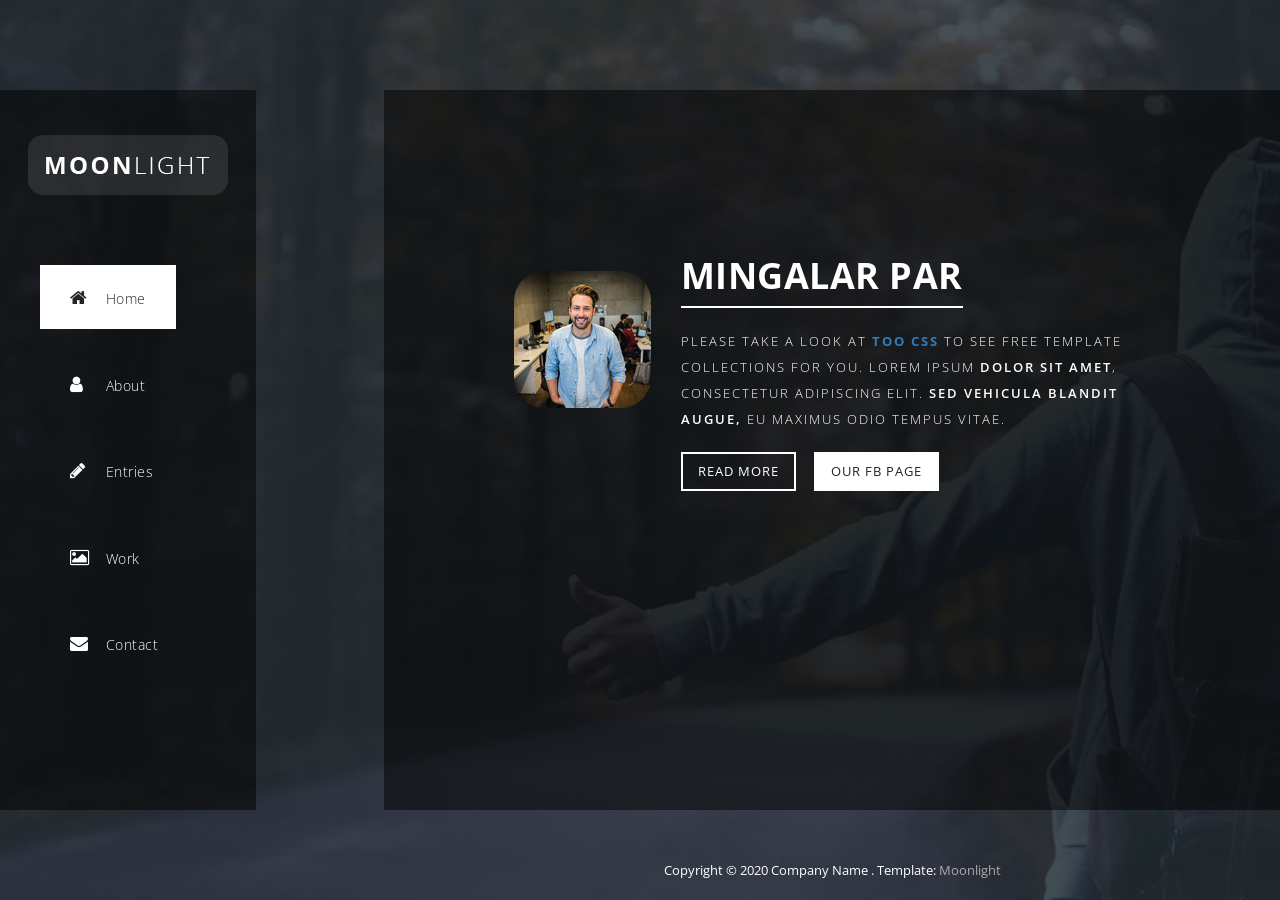
==== index.html @ 98006a34 "init" ====
<!DOCTYPE html>
<html>
    <head>
        <meta charset="utf-8">
        <meta http-equiv="X-UA-Compatible" content="IE=edge,chrome=1">
        <title>Moonlight CSS Website Template</title>
<!-- 
Moonlight Template 
https://templatemo.com/tm-512-moonlight
-->
        <meta name="description" content="">
        <meta name="viewport" content="width=device-width, initial-scale=1">
        <link rel="apple-touch-icon" href="apple-touch-icon.png">

        <link rel="stylesheet" href="css/bootstrap.min.css">
        <link rel="stylesheet" href="css/bootstrap-theme.min.css">
        <link rel="stylesheet" href="css/fontAwesome.css">
        <link rel="stylesheet" href="css/light-box.css">
        <link rel="stylesheet" href="css/templatemo-main.css">

        <link href="https://fonts.googleapis.com/css?family=Open+Sans:300,400,600,700,800" rel="stylesheet">

        <script src="js/vendor/modernizr-2.8.3-respond-1.4.2.min.js"></script>
    </head>

<body>
    
    <div class="sequence">
  
      <div class="seq-preloader">
        <svg width="39" height="16" viewBox="0 0 39 16" xmlns="http://www.w3.org/2000/svg" class="seq-preload-indicator"><g fill="#F96D38"><path class="seq-preload-circle seq-preload-circle-1" d="M3.999 12.012c2.209 0 3.999-1.791 3.999-3.999s-1.79-3.999-3.999-3.999-3.999 1.791-3.999 3.999 1.79 3.999 3.999 3.999z"/><path class="seq-preload-circle seq-preload-circle-2" d="M15.996 13.468c3.018 0 5.465-2.447 5.465-5.466 0-3.018-2.447-5.465-5.465-5.465-3.019 0-5.466 2.447-5.466 5.465 0 3.019 2.447 5.466 5.466 5.466z"/><path class="seq-preload-circle seq-preload-circle-3" d="M31.322 15.334c4.049 0 7.332-3.282 7.332-7.332 0-4.049-3.282-7.332-7.332-7.332s-7.332 3.283-7.332 7.332c0 4.05 3.283 7.332 7.332 7.332z"/></g></svg>
      </div>
      
    </div>
    
  
        <nav>
          <div class="logo">
              <img src="img/logo.png" alt="">
          </div>
          <div class="mini-logo">
              <img src="img/mini_logo.png" alt="">
          </div>
          <ul>
            <li><a href="#1"><i class="fa fa-home"></i> <em>Home</em></a></li>
            <li><a href="#2"><i class="fa fa-user"></i> <em>About</em></a></li>
            <li><a href="#3"><i class="fa fa-pencil"></i> <em>Entries</em></a></li>
            <li><a href="#4"><i class="fa fa-image"></i> <em>Work</em></a></li>
            <li><a href="#5"><i class="fa fa-envelope"></i> <em>Contact</em></a></li>
          </ul>
        </nav>
        
        <div class="slides">
          <div class="slide" id="1">
            <div class="content first-content">
              <div class="container-fluid">
                  <div class="col-md-3">
                      <div class="author-image"><img src="img/author_image.png" alt="Author Image"></div>
                  </div>
                  <div class="col-md-9">
                      <h2>Mingalar par</h2>
                      <p>Please take a look at <strong><a rel="nofollow" href="https://www.toocss.com">Too CSS</a></strong> to see free template collections for you. Lorem ipsum <em>dolor sit amet</em>, consectetur adipiscing elit. <em>Sed vehicula blandit augue,</em> eu maximus odio tempus vitae.</p>
                      <div class="main-btn"><a href="#2">Read More</a></div>
                      <div class="fb-btn"><a rel="nofollow" href="https://fb.com/templatemo">Our FB Page</a></div>
                  </div>
              </div>
            </div>
          </div>
          <div class="slide" id="2">
            <div class="content second-content">
                <div class="container-fluid">
                    <div class="col-md-6">
                        <div class="left-content">
                            <h2>About Us</h2>
                            <p>Please tell your friends about templatemo website. A variety of free CSS templates are available for immediate downloads.</p> 
                            <p>Phasellus vitae faucibus orci. Etiam eleifend orci sed faucibus semper. Cras varius dolor et augue fringilla, eu commodo sapien iaculis. Donec eget dictum tellus. <a href="#">Curabitur</a> a interdum diam. Nulla vestibulum porttitor porta.</p>
                            <p>Nulla vitae interdum libero, vel posuere ipsum. Phasellus interdum est et dapibus tempus. Vestibulum malesuada lorem condimentum mauris ornare dapibus. Curabitur tempor ligula et <a href="#">placerat</a> molestie.</p>
                            <p>Aliquam efficitur eu purus in interdum. <a href="#">Etiam tincidunt</a> magna ex, sit amet lobortis felis bibendum id. Lorem ipsum dolor sit amet, consectetur adipiscing elit. </p>
                          <div class="main-btn"><a href="#3">Read More</a></div>
                      </div>
                    </div>
                    <div class="col-md-6">
                        <div class="right-image">
                          <img src="img/about_image.jpg" alt="">
                      </div>
                    </div>
                </div>
            </div>
          </div>
          <div class="slide" id="3">
            <div class="content third-content">
                <div class="container-fluid">
                    <div class="col-md-12">
                        <div class="row">
                            <div class="first-section">
                                <div class="container-fluid">
                                    <div class="row">
                                        <div class="col-md-6">
                                            <div class="left-content">
                                                <h2>Quisque commodo quam</h2>
                                                <p>Vestibulum augue ex, finibus sit amet nisi id, maximus ultrices ipsum. Maecenas rhoncus nibh in mauris lobortis, a maximus diam faucibus. In et eros urna. Suspendisse potenti. Pellentesque commodo, neque nec molestie tempus, purus ante feugiat augue.</p>
                                                <div class="main-btn"><a href="#4">Continue Reading</a></div>
                                            </div>
                                        </div>
                                        <div class="col-md-6">
                                            <div class="right-image">
                                                <img src="img/first_service.jpg" alt="first service">
                                            </div>
                                        </div>
                                    </div>
                                </div>
                            </div>
                            <div class="second-section">
                                <div class="container-fluid">
                                    <div class="row">
                                        <div class="col-md-6">
                                            <div class="left-image">
                                                <img src="img/second_service.jpg" alt="second service">
                                            </div>
                                        </div>
                                        <div class="col-md-6">
                                            <div class="right-content">
                                                <h2>Maecenas eu purus eu sapien</h2>
                                                <p>Sed vitae felis in lorem mollis mollis eget in leo. Donec commodo, ex nec rutrum venenatis, nisi nisl malesuada magna, sed semper ipsum enim a ipsum. Aenean in ante vel mi molestie bibendum. Quisque sit amet lacus in diam pretium faucibus. Cras vel justo lorem.</p>
                                                <div class="main-btn"><a href="#4">Continue Reading</a></div>
                                            </div>
                                        </div>
                                    </div>
                                </div>
                            </div>
                        </div>
                    </div>
                </div>
            </div>
          </div>
          <div class="slide" id="4">
            <div class="content fourth-content">
                <div class="container-fluid">
                    <div class="row">
                        <div class="col-md-4 col-sm-6">
                            <div class="item">
                                <div class="thumb">
                                    <a href="img/first_big_item.jpg" data-lightbox="image-1"><div class="hover-effect">
                                        <div class="hover-content">
                                            <h2>Number One</h2>
                                            <p>Quisque sit amet lacus in diam pretium faucibus. Cras vel justo lorem.</p>
                                        </div>
                                    </div></a>
                                    <div class="image">
                                        <img src="img/first_item.jpg">
                                    </div>
                                </div>
                            </div>
                        </div>
                        <div class="col-md-4 col-sm-6">
                            <div class="item">
                                <div class="thumb">
                                    <a href="img/second_big_item.jpg" data-lightbox="image-1"><div class="hover-effect">
                                        <div class="hover-content">
                                            <h2>Number Two</h2>
                                            <p>Donec eget dictum tellus. Curabitur a interdum diam. Nulla vestibulum porttitor porta.</p>
                                        </div>
                                    </div></a>
                                    <div class="image">
                                        <img src="img/second_item.jpg">
                                    </div>
                                </div>
                            </div>
                        </div>
                        <div class="col-md-4 col-sm-6">
                            <div class="item">
                                <div class="thumb">
                                    <a href="img/third_big_item.jpg" data-lightbox="image-1"><div class="hover-effect">
                                        <div class="hover-content">
                                            <h2>Number Three</h2>
                                            <p>Cras varius dolor et augue fringilla, eu commodo sapien iaculis.</p>
                                        </div>
                                    </div></a>
                                    <div class="image">
                                        <img src="img/third_item.jpg">
                                    </div>
                                </div>
                            </div>
                        </div>
                        <div class="col-md-4 col-sm-6">
                            <div class="item">
                                <div class="thumb">
                                    <a href="img/fourth_big_item.jpg" data-lightbox="image-1"><div class="hover-effect">
                                        <div class="hover-content">
                                            <h2>Number Four</h2>
                                            <p>Vestibulum augue ex, finibus sit amet nisi id, maximus ultrices ipsum.</p>
                                        </div>
                                    </div></a>
                                    <div class="image">
                                        <img src="img/fourth_item.jpg">
                                    </div>
                                </div>
                            </div>
                        </div>
                        <div class="col-md-4 col-sm-6">
                            <div class="item">
                                <div class="thumb">
                                    <a href="img/fifth_big_item.jpg" data-lightbox="image-1"><div class="hover-effect">
                                        <div class="hover-content">
                                            <h2>Fifth Item</h2>
                                            <p>Donec commodo, ex nec rutrum venenatis, nisi nisl malesuada magna.</p>
                                        </div>
                                    </div></a>
                                    <div class="image">
                                        <img src="img/fifth_item.jpg">
                                    </div>
                                </div>
                            </div>
                        </div>
                        <div class="col-md-4 col-sm-6">
                            <div class="item">
                                <div class="thumb">
                                    <a href="img/sixth_big_item.jpg" data-lightbox="image-1"><div class="hover-effect">
                                        <div class="hover-content">
                                            <h2>Sixth Item</h2>
                                            <p>Maecenas dapibus neque sed nisl consectetur, id semper nisi egestas.</p>
                                        </div>
                                    </div></a>
                                    <div class="image">
                                        <img src="img/sixth_item.jpg">
                                    </div>
                                </div>
                            </div>
                        </div>
                        <div class="col-md-4 col-sm-6">
                            <div class="item">
                                <div class="thumb">
                                    <a href="img/seventh_big_item.jpg" data-lightbox="image-1"><div class="hover-effect">
                                        <div class="hover-content">
                                            <h2>Number Seven</h2>
                                            <p>Etiam aliquet, est id varius fringilla, eros libero pellentesque lectus.</p>
                                        </div>
                                    </div></a>
                                    <div class="image">
                                        <img src="img/seventh_item.jpg">
                                    </div>
                                </div>
                            </div>
                        </div>
                        <div class="col-md-4 col-sm-6">
                            <div class="item">
                                <div class="thumb">
                                    <a href="img/eight_big_item.jpg" data-lightbox="image-1"><div class="hover-effect">
                                        <div class="hover-content">
                                            <h2>Number Eight</h2>
                                            <p>Vestibulum augue ex, finibus sit amet nisi id, maximus ultrices ipsum.</p>
                                        </div>
                                    </div></a>
                                    <div class="image">
                                        <img src="img/eight_item.jpg">
                                    </div>
                                </div>
                            </div>
                        </div>
                        <div class="col-md-4 col-sm-6">
                            <div class="item">
                                <div class="thumb">
                                    <a href="img/ninth_big_item.jpg" data-lightbox="image-1"><div class="hover-effect">
                                        <div class="hover-content">
                                            <h2>Number Nine</h2>
                                            <p>Orci varius natoque penatibus et magnis dis parturient montes.</p>
                                        </div>
                                    </div></a>
                                    <div class="image">
                                        <img src="img/ninth_item.jpg">
                                    </div>
                                </div>
                            </div>
                        </div>
                        <div class="col-md-4 col-sm-6">
                            <div class="item">
                                <div class="thumb">
                                    <a href="img/fifth_big_item.jpg" data-lightbox="image-1"><div class="hover-effect">
                                        <div class="hover-content">
                                            <h2>Number Ten</h2>
                                            <p>Vestibulum augue ex, finibus sit amet nisi id, maximus ultrices ipsum.</p>
                                        </div>
                                    </div></a>
                                    <div class="image">
                                        <img src="img/fifth_item.jpg">
                                    </div>
                                </div>
                            </div>
                        </div>
                        <div class="col-md-4 col-sm-6">
                            <div class="item">
                                <div class="thumb">
                                    <a href="img/first_big_item.jpg" data-lightbox="image-1"><div class="hover-effect">
                                        <div class="hover-content">
                                            <h2>Eleventh Item</h2>
                                            <p>Cras varius dolor et augue fringilla, eu commodo sapien iaculis.</p>
                                        </div>
                                    </div></a>
                                    <div class="image">
                                        <img src="img/first_item.jpg">
                                    </div>
                                </div>
                            </div>
                        </div>
                        <div class="col-md-4 col-sm-6">
                            <div class="item">
                                <div class="thumb">
                                    <a href="img/second_big_item.jpg" data-lightbox="image-1"><div class="hover-effect">
                                        <div class="hover-content">
                                            <h2>Twelvth Item</h2>
                                            <p>Etiam tincidunt magna ex, sit amet lobortis felis bibendum id.</p>
                                        </div>
                                    </div></a>
                                    <div class="image">
                                        <img src="img/second_item.jpg">
                                    </div>
                                </div>
                            </div>
                        </div>
                    </div>
                </div>
            </div>
          </div>
          <div class="slide" id="5">
            <div class="content fifth-content">
                <div class="container-fluid">
                    <div class="col-md-6">
                        <div id="map">
    <!-- How to change your own map point
            1. Go to Google Maps
            2. Click on your location point
            3. Click "Share" and choose "Embed map" tab
            4. Copy only URL and paste it within the src="" field below
	-->
                            <iframe src="https://www.google.com/maps/embed?pb=!1m18!1m12!1m3!1d3647.3030413476204!2d100.5641230193719!3d13.757206847615207!2m3!1f0!2f0!3f0!3m2!1i1024!2i768!4f13.1!3m3!1m2!1s0x0%3A0xf51ce6427b7918fc!2sG+Tower!5e0!3m2!1sen!2sth!4v1510722015945" width="100%" height="500px" frameborder="0" style="border:0" allowfullscreen></iframe>
                        </div>
                    </div>
                    <div class="col-md-6">
                        <form id="contact" action="" method="post">
                            <div class="row">
                                <div class="col-md-12">
                                  <fieldset>
                                    <input name="name" type="text" class="form-control" id="name" placeholder="Your name..." required="">
                                  </fieldset>
                                </div>
                                <div class="col-md-12">
                                  <fieldset>
                                    <input name="email" type="email" class="form-control" id="email" placeholder="Your email..." required="">
                                  </fieldset>
                                </div>
                                 <div class="col-md-12">
                                  <fieldset>
                                    <input name="subject" type="text" class="form-control" id="subject" placeholder="Subject..." required="">
                                  </fieldset>
                                </div>
                                <div class="col-md-12">
                                  <fieldset>
                                    <textarea name="message" rows="6" class="form-control" id="message" placeholder="Your message..." required=""></textarea>
                                  </fieldset>
                                </div>
                                <div class="col-md-12">
                                  <fieldset>
                                    <button type="submit" id="form-submit" class="btn">Send Now</button>
                                  </fieldset>
                                </div>
                            </div>
                        </form>
                    </div>
                </div>
            </div>
          </div>
        </div>

        <div class="footer">
          <div class="content">
              <p>Copyright &copy; 2020 Company Name . Template: <a rel="nofollow" href="https://templatemo.com/tm-512-moonlight">Moonlight</a></p>
          </div>
        </div>
 
    <script src="https://ajax.googleapis.com/ajax/libs/jquery/1.11.2/jquery.min.js"></script>
    <script>window.jQuery || document.write('<script src="js/vendor/jquery-1.11.2.min.js"><\/script>')</script>

    <script src="js/vendor/bootstrap.min.js"></script>
    
    <script src="js/datepicker.js"></script>
    <script src="js/plugins.js"></script>
    <script src="js/main.js"></script>

    <script type="text/javascript">
    $(document).ready(function() {

        

        // navigation click actions 
        $('.scroll-link').on('click', function(event){
            event.preventDefault();
            var sectionID = $(this).attr("data-id");
            scrollToID('#' + sectionID, 750);
        });
        // scroll to top action
        $('.scroll-top').on('click', function(event) {
            event.preventDefault();
            $('html, body').animate({scrollTop:0}, 'slow');         
        });
        // mobile nav toggle
        $('#nav-toggle').on('click', function (event) {
            event.preventDefault();
            $('#main-nav').toggleClass("open");
        });
    });
    // scroll function
    function scrollToID(id, speed){
        var offSet = 0;
        var targetOffset = $(id).offset().top - offSet;
        var mainNav = $('#main-nav');
        $('html,body').animate({scrollTop:targetOffset}, speed);
        if (mainNav.hasClass("open")) {
            mainNav.css("height", "1px").removeClass("in").addClass("collapse");
            mainNav.removeClass("open");
        }
    }
    if (typeof console === "undefined") {
        console = {
            log: function() { }
        };
    }
    </script>
</body>
</html>
---- css/light-box.css ----
/* LIGHT BOX */

body:after {
  content: url(../img/close.png) url(../img/loading.gif) url(../img/prev.png) url(../img/next.png);
  display: none;
}

body.lb-disable-scrolling {
  overflow: hidden;
}

.lightboxOverlay {
  position: absolute;
  top: 0;
  left: 0;
  z-index: 99999;
  background-color: black;
  filter: progid:DXImageTransform.Microsoft.Alpha(Opacity=80);
  opacity: 0.8;
  display: none;
}

.lightbox {
  position: absolute;
  margin-top: 0%;
  left: 0;
  width: 100%;
  z-index: 100000;
  text-align: center;
  line-height: 0;
  font-weight: normal;
}

.lightbox .lb-image {
  display: block;
  height: auto;
  max-width: inherit;
  max-height: none;
  border-radius: 5px;

  /* Image border */
  border: 10px solid white;
}

.lightbox a img {
  border: none;
}

.lb-outerContainer {
  position: relative;
  *zoom: 1;
  width: 250px;
  height: 250px;
  margin: 0 auto;
  border-radius: 4px;

  /* Background color behind image.
     This is visible during transitions. */
  background-color: white;
}

.lb-outerContainer:after {
  content: "";
  display: table;
  clear: both;
}

.lb-loader {
  position: absolute;
  top: 43%;
  left: 0;
  height: 25%;
  width: 100%;
  text-align: center;
  line-height: 0;
}

.lb-cancel {
  display: block;
  width: 32px;
  height: 32px;
  margin: 0 auto;
  background: url(../img/loading.gif) no-repeat;
}

.lb-nav {
  position: absolute;
  top: 0;
  left: 0;
  height: 100%;
  width: 100%;
  z-index: 10;
}

.lb-container > .nav {
  left: 0;
}

.lb-nav a {
  outline: none;
  background-image: url('[data-uri]');
}

.lb-prev, .lb-next {
  height: 100%;
  cursor: pointer;
  display: block;
}

.lb-nav a.lb-prev {
  width: 34%;
  left: 0;
  float: left;
  background: url(../img/prev.png) left 48% no-repeat;
  filter: progid:DXImageTransform.Microsoft.Alpha(Opacity=0);
  opacity: 0;
  -webkit-transition: opacity 0.6s;
  -moz-transition: opacity 0.6s;
  -o-transition: opacity 0.6s;
  transition: opacity 0.6s;
}

.lb-nav a.lb-prev:hover {
  filter: progid:DXImageTransform.Microsoft.Alpha(Opacity=100);
  opacity: 1;
}

.lb-nav a.lb-next {
  width: 64%;
  right: 0;
  float: right;
  background: url(../img/next.png) right 48% no-repeat;
  filter: progid:DXImageTransform.Microsoft.Alpha(Opacity=0);
  opacity: 0;
  -webkit-transition: opacity 0.6s;
  -moz-transition: opacity 0.6s;
  -o-transition: opacity 0.6s;
  transition: opacity 0.6s;
}

.lb-nav a.lb-next:hover {
  filter: progid:DXImageTransform.Microsoft.Alpha(Opacity=100);
  opacity: 1;
}

.lb-dataContainer {
  margin: 0 auto;
  padding-top: 5px;
  *zoom: 1;
  width: 100%;
  -moz-border-radius-bottomleft: 4px;
  -webkit-border-bottom-left-radius: 4px;
  border-bottom-left-radius: 4px;
  -moz-border-radius-bottomright: 4px;
  -webkit-border-bottom-right-radius: 4px;
  border-bottom-right-radius: 4px;
}

.lb-dataContainer:after {
  content: "";
  display: table;
  clear: both;
}

.lb-data {
  padding: 0 4px;
  color: #ccc;
}

.lb-data .lb-details {
  width: 85%;
  float: left;
  text-align: left;
  line-height: 1.1em;
}

.lb-data .lb-caption {
  font-size: 13px;
  font-weight: bold;
  line-height: 1em;
}

.lb-data .lb-caption a {
  color: #4ae;
}

.lb-data .lb-number {
  margin-top: 15px;
  display: block;
  clear: left;
  padding-bottom: 1em;
  font-size: 13px;
  color: #999999;
}

.lb-data .lb-close {
  display: block;
  float: right;
  width: 30px;
  height: 30px;
  background: url(../img/close.png) top right no-repeat;
  text-align: right;
  outline: none;
  filter: progid:DXImageTransform.Microsoft.Alpha(Opacity=70);
  opacity: 0.7;
  -webkit-transition: opacity 0.2s;
  -moz-transition: opacity 0.2s;
  -o-transition: opacity 0.2s;
  transition: opacity 0.2s;
}

.lb-data .lb-close:hover {
  cursor: pointer;
  filter: progid:DXImageTransform.Microsoft.Alpha(Opacity=100);
  opacity: 1;
}
---- css/templatemo-main.css ----
/* 

Moonlight Template 

https://templatemo.com/tm-512-moonlight

*/

@keyframes seq-preloader {
  50% {
    opacity: 1;
  }
  
  100% {
    opacity: 0;
  }
}

.seq-preloader {
  background: white;
  visibility: visible;
  opacity: 1;
  position: absolute;
  z-index: 9999;
  height: 100%;
  width: 100%;
  top: 0;
  left: 0;
  right: 0;
  bottom: 0;
}

.seq-preloader.seq-preloaded {
  opacity: 0;
  visibility: hidden;
  transition: visibility 0s .5s, opacity .5s;
}

.seq-preload-indicator {
  overflow: visible;
  position: relative;
  top: 50%;
  left: 50%;
  transform: translate(-50%, -50%);
}

.seq-preload-circle {
  display: inline-block;
  height: 12px;
  width: 12px;
  fill: #7a7a7a;
  opacity: 0;
  animation: seq-preloader 1.25s infinite;
}

.seq-preload-circle-2 {
  animation-delay: .15s;
}

.seq-preload-circle-3 {
  animation-delay: .3s;
}

.seq-preload-indicator-fallback {
  width: 42px;
  overflow: visible;
}

.seq-preload-indicator-fallback .seq-preload-circle {
  width: 8px;
  height:8px;
  background-color: #f4f4f4;
  border-radius: 100%;
  opacity: 1;
  display: inline-block;
  vertical-align: middle;
}

.seq-preload-indicator-fallback .seq-preload-circle-2 {
  margin-left: 3px;
  margin-right: 3px;
  width: 12px;
  height: 12px;
}

.seq-preload-indicator-fallback .seq-preload-circle-3 {
  width: 16px;
  height: 16px;
}


/* MAIN CSS */

@-webkit-keyframes fill {
  0% {
    width: 0%;
    height: 1px;
  }
  50% {
    width: 100%;
    height: 1px;
  }
  100% {
    width: 100%;
    height: 100%;
    background: #fff;
  }
}
@keyframes fill {
  0% {
    width: 0%;
    height: 1px;
  }
  50% {
    width: 100%;
    height: 1px;
  }
  100% {
    width: 100%;
    height: 100%;
    background: #fff;
  }
}
@-webkit-keyframes fillColour {
  0% {
    color: #fff;
  }
  50% {
    color: #fff;
  }
  100% {
    color: #333;
  }
}
@keyframes fillColour {
  0% {
    color: #fff;
  }
  50% {
    color: #fff;
  }
  100% {
    color: #333;
  }
}
* {
  margin: 0;
  padding: 0;
  -webkit-box-sizing: border-box;
  box-sizing: border-box;
  font-family: "Open Sans", sans-serif;
}

html {
	overflow: hidden;
}

body {
  overflow: hidden;
  font-size: 100%;
}

nav {
	top: 10vh;
	bottom: 10vh;
  	text-align: center;
  	background: rgba(0, 0, 0, 0.5);
  	position: fixed;
  	z-index: 100;
  	height: 80vh;
  	left: 0;
  	width: 20%;
  	font-weight: 300;
  	font-size: 1rem;
}

nav em {
	font-style: normal;
	margin-left: 5px;
	font-size: 14px;
}

nav ul li i {
	width: 25px;
}

nav ul li a {
	font-size: 18px;
}

nav .mini-logo {
	display: none;
}

nav .logo {
	margin-top: 45px;
	padding: 0px 20px;
}

nav .logo img {
	max-width: 100%;
	overflow-y: hidden;
}

nav ul {
	margin-top: 60px;
  	text-align: left;
  	margin-left: 40px;
  	list-style-type: none;
  	height: 48vh;
  	display: -webkit-box;
  	display: -ms-flexbox;
  	display: flex;
  	-webkit-box-orient: vertical;
  	-webkit-box-direction: normal;
    -ms-flex-direction: column;
    flex-direction: column;
  	-ms-flex-pack: distribute;
    justify-content: space-around;
}
nav ul li {
	margin: 25px 0px;
}
nav a, nav a:visited, nav a:active {
  color: #fff;
}
nav a {
	text-decoration: none!important;
	font-size: 14px;
	letter-spacing: 0.5px;
  	-webkit-transition: color 2s, background 1s;
  	transition: color 2s, background 1s;
  	padding: 20px 30px;
  	position: relative;
  	z-index: 0;
}
nav a.active {
  background-color: #fff;
  color: #232323;
}
nav a::before {
  content: "";
  position: absolute;
  height: 0%;
  width: 0%;
  bottom: 0;
  left: 0;
  opacity: 1;
  z-index: -1;
}
nav a:hover {
	text-decoration: none;
  -webkit-animation: fillColour 0.7s forwards ease-in-out;
          animation: fillColour 0.7s forwards ease-in-out;
}
nav a:hover::before {
  -webkit-animation: fill 0.7s forwards ease-in-out;
          animation: fill 0.7s forwards ease-in-out;
  opacity: 1;
}

.slides {
  width: 600vw;
  height: 100vh;
  -webkit-transition: -webkit-transform 0.8s ease;
  transition: -webkit-transform 0.8s ease;
  transition: transform 0.8s ease;
  transition: transform 0.8s ease, -webkit-transform 0.8s ease;
}
.slides .slide {
  height: 100vh;
  width: 100vw;
  float: left;
  text-align: center;
  background-size: cover;
}
.slides .slide .content {
  overflow-y: scroll;
  position: relative;
  width: 70%;
  height: 80%;
  left: 30%;
  top: 10%;
  bottom: 10%;
  background: rgba(0, 0, 0, 0.5);
}
.content::-webkit-scrollbar {
  width: 5px;
  height: 8px;
  background-color: rgba(0, 0, 0, 0.5);
}
/* Add a thumb */
.content::-webkit-scrollbar-thumb {
    background: rgba(250, 250, 250, 0.5);
}

.slides .slide:nth-child(1) {
  background-image: url(../img/first_bg.jpg);
}
.slides .slide:nth-child(2) {
  background-image: url(../img/second_bg.jpg);
}
.slides .slide:nth-child(3) {
  background-image: url(../img/third_bg.jpg);
}
.slides .slide:nth-child(4) {
  background-image: url(../img/fourth_bg.jpg);
 }
.slides .slide:nth-child(5) {
  background-image: url(../img/fifth_bg.jpg);
}
.slides .slide:nth-child(6) {
  background-image: url(../img/fourth_bg.jpg);
}
.slides .slide img {
  width: 100%;
}


.main-btn a:hover {
	background-color: #fff;
	color: #232323!important;
}


.first-content {
	padding: 100px;
	text-align: left;
	padding-top: 13%;
}

.first-content .author-image img {
	margin-top: 15px;
	border-radius: 30px;
	max-width: 100%;
	overflow: hidden;
	float: left;
	margin-right: 35px;
}

.first-content h2 {
	font-size: 36px;
	text-transform: uppercase;
	font-weight: 700;
	color: #fff;
	letter-spacing: 0.5px;
	border-bottom: 2px solid #fff;
	display: inline-block;
	padding-bottom: 10px;
	margin-bottom: 20px;
	margin-top: 0px;
}

.first-content p {
	color: #fff;
	font-size: 13px;
	text-transform: uppercase;
	font-weight: 300;
	letter-spacing: 2px;
	line-height: 26px;
	margin-bottom: 20px;
}

.first-content em {
	font-style: normal;
	font-weight: 600;
}

.first-content .main-btn {
	display: inline-block;
	margin-right: 15px;
}

.first-content .main-btn a {
	display: inline-block;
	border: 2px solid #fff;
	padding: 8px 15px;
	font-size: 13px;
	text-transform: uppercase;
	letter-spacing: 1px;
	color: #fff;
	text-decoration: none;
	transition: all 0.5s;
	transition: all 0.5s;
}

.first-content .fb-btn {
	display: inline-block;
}

.first-content .fb-btn a {
	display: inline-block;
	background-color: #fff;
	border: 2px solid #fff;
	padding: 8px 15px;
	font-size: 13px;
	text-transform: uppercase;
	letter-spacing: 1px;
	color: #232323;
	text-decoration: none;
	transition: all 0.5s;
}

.first-content .fb-btn a:hover {
	color: #fff;
	background-color: transparent;
}


.second-content .container-fluid {
	padding-right: 0px;
	padding-left: 0px;
}

.second-content .container-fluid .col-md-6 {
	padding-right: 0px;
	padding-left: 0px;
}

.second-content .right-image img {
	max-width: 100%;
	min-width: 100%;
	overflow: hidden;
	float: right;
}

.second-content .left-content {
	padding: 60px;
	text-align: left;
}

.second-content h2 {
	font-size: 36px;
	text-transform: uppercase;
	font-weight: 700;
	color: #fff;
	letter-spacing: 0.5px;
	border-bottom: 2px solid #fff;
	display: inline-block;
	padding-bottom: 10px;
	margin-bottom: 20px;
	margin-top: 0px;
}

.second-content p {
	font-size: 13px;
	color: #fff;
	letter-spacing: 0.5px;
	font-weight: 300;
	line-height: 24px;
	margin-bottom: 30px;
}

.second-content a {
	color: #fff;
	text-decoration: underline;
}

.second-content .main-btn a {
	display: inline-block;
	border: 2px solid #fff;
	padding: 8px 15px;
	font-size: 13px;
	text-transform: uppercase;
	letter-spacing: 1px;
	color: #fff;
	text-decoration: none;
	transition: all 0.5s;
}


.third-content {
	text-align: left;
	padding: 30px;
}

.third-content .container-fluid {
	padding-right: 7.5px;
	padding-left: 7.5px;
}

.third-content .first-section .left-content {
	margin-right: 15px;
	margin-top: 12px;
}

.third-content .first-section .right-image {
	margin-left: 15px;
}

.third-content .second-section {
	margin-top: 30px;
}

.third-content .second-section .right-content {
	margin-left: 15px;
	margin-top: 12px;
}

.third-content .second-section .left-image {
	margin-right: 15px;
}

.third-content h2 {
	font-size: 24px;
	text-transform: uppercase;
	font-weight: 700;
	color: #fff;
	letter-spacing: 0.5px;
	border-bottom: 2px solid #fff;
	display: inline-block;
	padding-bottom: 10px;
	margin-bottom: 20px;
	margin-top: 0px;
}

.third-content p {
	font-size: 13px;
	color: #fff;
	letter-spacing: 0.5px;
	font-weight: 300;
	line-height: 24px;
	margin-bottom: 20px;
}

.third-content .main-btn a {
	display: inline-block;
	border: 2px solid #fff;
	padding: 8px 15px;
	font-size: 13px;
	text-transform: uppercase;
	letter-spacing: 1px;
	color: #fff;
	text-decoration: none;
	transition: all 0.5s;
}

.third-content .col-md-6 {
	margin: 0px;
	padding: 0px;
}


.fourth-content {
	padding: 5px;
}

.fourth-content .container-fluid {
	padding-right: 15px;
	padding-left: 15px;
}

.fourth-content .container-fluid .col-md-4 {
	padding-right: 0px;
	padding-left: 0px;
}

.fourth-content .item {
	margin: 10px;
}

.fourth-content .item img {
	max-width: 100%;
	overflow: hidden;
}

.fourth-content .item .thumb {
	position: relative;
}

.fourth-content .item .hover-effect {
	text-align: left;
	position: absolute;
	color: #fff;
	background-color: rgba(0,0,0,0.95);
	bottom: 0;
	top: 0;
	left: 0;
	right: 0;
	opacity: 0;
	visibility: hidden;
	transition: all 0.8s;
}

.fourth-content .item:hover .hover-effect {
	opacity: 1;
	visibility: visible;
}

.fourth-content .item .hover-effect .hover-content {
	transform: translateY(-50%);
    position: absolute;
    text-align: left;
    width: 100%;
    top: 50%;
    left: 0;
    padding: 30px;
}

.fourth-content .item .hover-effect h2 {
	font-size: 18px;
	text-transform: uppercase;
	font-weight: 700;
	color: #fff;
	letter-spacing: 0.5px;
	border-bottom: 1px solid #fff;
	display: inline-block;
	padding-bottom: 10px;
	margin-bottom: 10px;
	margin-top: 0px;
}

.fourth-content .item .hover-effect p {
	font-size: 13px;
	text-transform: uppercase;
	letter-spacing: 0.5px;
	line-height: 22px;
	padding-bottom: 0px;
	margin-bottom: 0px;
}



.fifth-content .container-fluid {
	padding-left: 0px;
	padding-right: 0px;
}

.fifth-content .container-fluid .col-md-6 {
	padding-left: 0px;
	padding-right: 0px;
}

.fifth-content #map {
	padding: 50px 0px 50px 50px;
}

.fifth-content #contact {
	padding: 50px 50px 50px 50px;
}

.fifth-content input {
  border-radius: 0px;
  padding-left: 15px;
  font-size: 13px;
  font-weight: 300;
  color: #fff;
  background-color: rgba(250, 250, 250, 0.15);
  outline: none;
  border: none;
  box-shadow: none;
  line-height: 40px;
  height: 40px;
  width: 100%;
  margin-bottom: 25px;
}

.fifth-content textarea {
  border-radius: 0px;
  padding-left: 15px;
  padding-top: 10px;
  font-size: 13px;
  font-weight: 300;
  color: #fff;
  background-color: rgba(250, 250, 250, 0.15);
  outline: none;
  border: none;
  box-shadow: none;
  height: 165px;
  max-height: 220px;
  width: 100%;
  max-width: 100%;
  margin-bottom: 25px;
}

.fifth-content button {
	max-width: 100%;
	width: 100%;
    display: inline-block;
	border: 2px solid #fff;
	padding: 8px 15px;
	font-size: 13px;
	text-transform: uppercase;
	letter-spacing: 1px;
	color: #fff;
	text-decoration: none;
	background-color: transparent;
	border-radius: 0px;
	transition: all 0.5s;
}

.fifth-content button:hover {
	color: #232323;
	background-color: #fff;
}

.footer .content {
	left: 30%;
	width: 70%;
	max-width: 70%;
	position: absolute;
	bottom: 0;
	right: 0;
	display: inline-block;
}

.footer .content p {
	text-align: center;
	font-size: 13px;
	color: #fff;
	margin-bottom: 20px;
}

.footer .content p a {
	color: #aaa;
	text-decoration: none;
}



/* REPONSIVE */

@media (max-width: 991px) {

	nav ul {
  		margin-left: 25px;
  	}

	.first-content {
		text-align: center;
		padding: 50px;
	}

	.first-content .author-image img {
		max-width: 195px;
		float: none;
		margin-right: 0px;
		margin-bottom: 30px;
	}

	.third-content .first-section {
		border-bottom: 1px solid rgba(250,250,250,0.3);
		padding-bottom: 45px;
		margin-bottom: 45px;
	}

	.third-content .first-section .left-content {
		margin-right: 0px;
		margin-bottom: 30px;
	}

	.third-content .first-section .right-image {
		margin-left: 0px;
	}

	.third-content .second-section .right-content {
		margin-left: 0px;
		margin-top: 30px;
	}


	.third-content .second-section .left-image {
		margin-right: 0px;
	}

	.fifth-content #map {
		padding: 30px 30px 30px 30px;
	}

	.fifth-content #contact {
		padding: 30px 30px 30px 30px;
	}

}

@media (max-width: 749px) {

	nav {
		width: 15vh;
	}

	nav .logo {
		display: none;
	}

	nav .mini-logo {
		margin-top: 60px;
		display: block;
	}

	nav ul {
		text-align: center;
		margin-left: 0px;
	}


	nav ul li em {
		display: none;
	}

	nav ul li i {
		width: 20px;
		height: 20px;
		line-height: 20px;
		text-align: center;
	}

	.first-content {
		padding: 30px 5px;
	}

	.first-content .main-btn {
		display: inline-block;
		margin-right: 0px;
		margin-bottom: 15px;
	}

	.second-content .left-content {
		padding: 30px;
		text-align: left;
	}

	.fourth-content .item .hover-effect h2 {
		font-size: 15px;
	}


	.fifth-content #map {
		padding: 15px 15px 15px 15px;
	}

	.fifth-content #contact {
		padding: 15px 15px 15px 15px;
	}

}

@media(max-width: 450px) {
	nav ul {
		margin-top: 30px;
	}
	nav ul li {
		margin: 10px 0px;
	}
	nav a {
	  	padding: 15px 20px;
	}
}
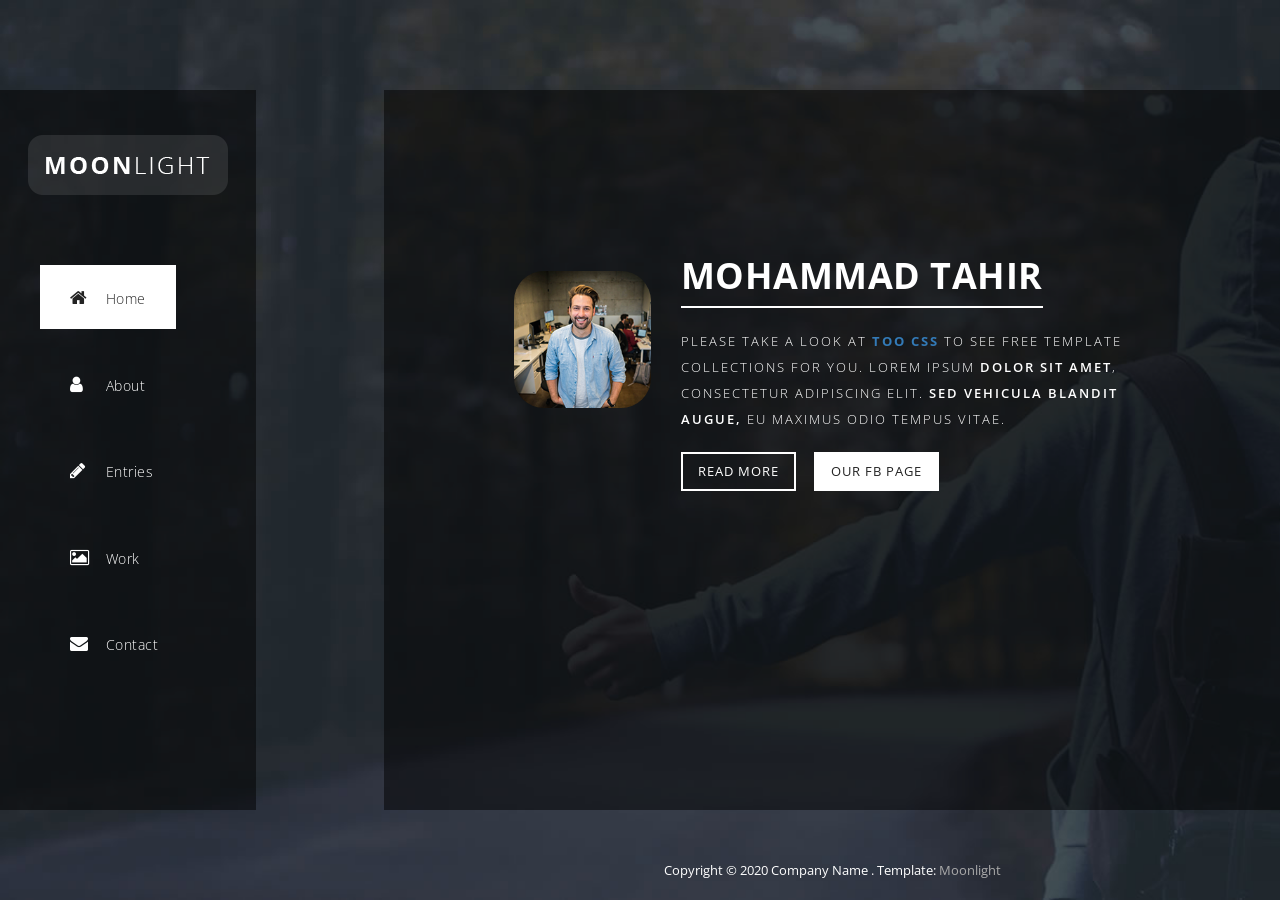
==== commit af6fc37b: "Change name" ====
--- a/index.html
+++ b/index.html
@@ -4,8 +4,8 @@
         <meta charset="utf-8">
         <meta http-equiv="X-UA-Compatible" content="IE=edge,chrome=1">
         <title>Moonlight CSS Website Template</title>
-<!-- 
-Moonlight Template 
+<!--
+Moonlight Template
 https://templatemo.com/tm-512-moonlight
 -->
         <meta name="description" content="">
@@ -24,16 +24,16 @@
     </head>
 
 <body>
-    
+
     <div class="sequence">
-  
+
       <div class="seq-preloader">
         <svg width="39" height="16" viewBox="0 0 39 16" xmlns="http://www.w3.org/2000/svg" class="seq-preload-indicator"><g fill="#F96D38"><path class="seq-preload-circle seq-preload-circle-1" d="M3.999 12.012c2.209 0 3.999-1.791 3.999-3.999s-1.79-3.999-3.999-3.999-3.999 1.791-3.999 3.999 1.79 3.999 3.999 3.999z"/><path class="seq-preload-circle seq-preload-circle-2" d="M15.996 13.468c3.018 0 5.465-2.447 5.465-5.466 0-3.018-2.447-5.465-5.465-5.465-3.019 0-5.466 2.447-5.466 5.465 0 3.019 2.447 5.466 5.466 5.466z"/><path class="seq-preload-circle seq-preload-circle-3" d="M31.322 15.334c4.049 0 7.332-3.282 7.332-7.332 0-4.049-3.282-7.332-7.332-7.332s-7.332 3.283-7.332 7.332c0 4.05 3.283 7.332 7.332 7.332z"/></g></svg>
       </div>
-      
+
     </div>
-    
-  
+
+
         <nav>
           <div class="logo">
               <img src="img/logo.png" alt="">
@@ -49,7 +49,7 @@
             <li><a href="#5"><i class="fa fa-envelope"></i> <em>Contact</em></a></li>
           </ul>
         </nav>
-        
+
         <div class="slides">
           <div class="slide" id="1">
             <div class="content first-content">
@@ -58,7 +58,7 @@
                       <div class="author-image"><img src="img/author_image.png" alt="Author Image"></div>
                   </div>
                   <div class="col-md-9">
-                      <h2>Mingalar par</h2>
+                      <h2>Mohammad Tahir</h2>
                       <p>Please take a look at <strong><a rel="nofollow" href="https://www.toocss.com">Too CSS</a></strong> to see free template collections for you. Lorem ipsum <em>dolor sit amet</em>, consectetur adipiscing elit. <em>Sed vehicula blandit augue,</em> eu maximus odio tempus vitae.</p>
                       <div class="main-btn"><a href="#2">Read More</a></div>
                       <div class="fb-btn"><a rel="nofollow" href="https://fb.com/templatemo">Our FB Page</a></div>
@@ -72,7 +72,7 @@
                     <div class="col-md-6">
                         <div class="left-content">
                             <h2>About Us</h2>
-                            <p>Please tell your friends about templatemo website. A variety of free CSS templates are available for immediate downloads.</p> 
+                            <p>Please tell your friends about templatemo website. A variety of free CSS templates are available for immediate downloads.</p>
                             <p>Phasellus vitae faucibus orci. Etiam eleifend orci sed faucibus semper. Cras varius dolor et augue fringilla, eu commodo sapien iaculis. Donec eget dictum tellus. <a href="#">Curabitur</a> a interdum diam. Nulla vestibulum porttitor porta.</p>
                             <p>Nulla vitae interdum libero, vel posuere ipsum. Phasellus interdum est et dapibus tempus. Vestibulum malesuada lorem condimentum mauris ornare dapibus. Curabitur tempor ligula et <a href="#">placerat</a> molestie.</p>
                             <p>Aliquam efficitur eu purus in interdum. <a href="#">Etiam tincidunt</a> magna ex, sit amet lobortis felis bibendum id. Lorem ipsum dolor sit amet, consectetur adipiscing elit. </p>
@@ -376,12 +376,12 @@
               <p>Copyright &copy; 2020 Company Name . Template: <a rel="nofollow" href="https://templatemo.com/tm-512-moonlight">Moonlight</a></p>
           </div>
         </div>
- 
+
     <script src="https://ajax.googleapis.com/ajax/libs/jquery/1.11.2/jquery.min.js"></script>
     <script>window.jQuery || document.write('<script src="js/vendor/jquery-1.11.2.min.js"><\/script>')</script>
 
     <script src="js/vendor/bootstrap.min.js"></script>
-    
+
     <script src="js/datepicker.js"></script>
     <script src="js/plugins.js"></script>
     <script src="js/main.js"></script>
@@ -389,9 +389,9 @@
     <script type="text/javascript">
     $(document).ready(function() {
 
-        
-
-        // navigation click actions 
+
+
+        // navigation click actions
         $('.scroll-link').on('click', function(event){
             event.preventDefault();
             var sectionID = $(this).attr("data-id");
@@ -400,7 +400,7 @@
         // scroll to top action
         $('.scroll-top').on('click', function(event) {
             event.preventDefault();
-            $('html, body').animate({scrollTop:0}, 'slow');         
+            $('html, body').animate({scrollTop:0}, 'slow');
         });
         // mobile nav toggle
         $('#nav-toggle').on('click', function (event) {
@@ -426,4 +426,4 @@
     }
     </script>
 </body>
-</html>+</html>
